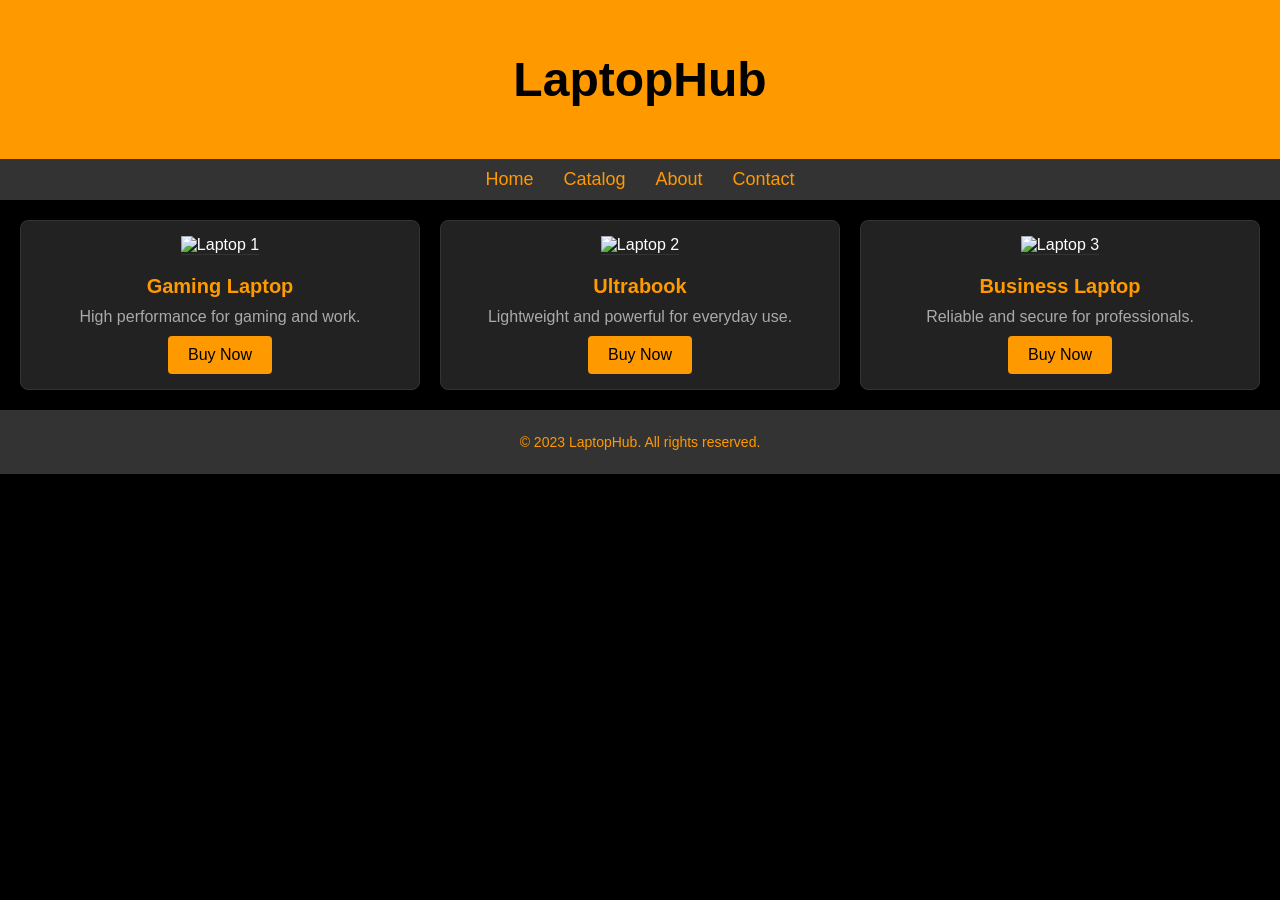
==== Catalog/index.html @ 78876eb9 "Not done" ====
<!DOCTYPE html>
<html lang="en">
<head>
    <meta charset="UTF-8">
    <meta name="viewport" content="width=device-width, initial-scale=1.0">
    <title>Catalog - Laptops</title>
    <link rel="stylesheet" href="style.css">
</head>
<body>
    <header>
        <h1>LaptopHub</h1>
    </header>

    <nav>
        <a href="#">Home</a>
        <a href="#">Catalog</a>
        <a href="#">About</a>
        <a href="#">Contact</a>
    </nav>

    <section class="products">
        <div class="product">
            <img src="laptop1.jpg" alt="Laptop 1">
            <h3>Gaming Laptop</h3>
            <p>High performance for gaming and work.</p>
            <button>Buy Now</button>
        </div>
        <div class="product">
            <img src="laptop2.jpg" alt="Laptop 2">
            <h3>Ultrabook</h3>
            <p>Lightweight and powerful for everyday use.</p>
            <button>Buy Now</button>
        </div>
        <div class="product">
            <img src="laptop3.jpg" alt="Laptop 3">
            <h3>Business Laptop</h3>
            <p>Reliable and secure for professionals.</p>
            <button>Buy Now</button>
        </div>
    </section>

    <footer>
        <p>&copy; 2023 LaptopHub. All rights reserved.</p>
    </footer>
</body>
</html>
---- Catalog/style.css ----
/* General Styles */
body {
    font-family: Arial, sans-serif;
    background-color: #000;
    color: #fff;
    margin: 0;
    padding: 0;
}

/* Header Styles */
header {
    background-color: #ff9900;
    color: #000;
    padding: 20px;
    text-align: center;
    font-size: 24px;
    font-weight: bold;
}

/* Navigation Bar */
nav {
    background-color: #333;
    display: flex;
    justify-content: center;
    padding: 10px 0;
}

nav a {
    color: #ff9900;
    text-decoration: none;
    margin: 0 15px;
    font-size: 18px;
}

nav a:hover {
    color: #fff;
}

/* Product Grid */
.products {
    display: grid;
    grid-template-columns: repeat(auto-fit, minmax(300px, 1fr));
    gap: 20px;
    padding: 20px;
}

.product {
    background-color: #222;
    border: 1px solid #333;
    border-radius: 8px;
    overflow: hidden;
    text-align: center;
    padding: 15px;
}

.product img {
    max-width: 100%;
    border-bottom: 1px solid #333;
    margin-bottom: 10px;
}

.product h3 {
    color: #ff9900;
    font-size: 20px;
    margin: 10px 0;
}

.product p {
    color: #aaa;
    font-size: 16px;
    margin: 10px 0;
}

.product button {
    background-color: #ff9900;
    color: #000;
    border: none;
    padding: 10px 20px;
    font-size: 16px;
    cursor: pointer;
    border-radius: 4px;
}

.product button:hover {
    background-color: #fff;
    color: #000;
}

/* Footer Styles */
footer {
    background-color: #333;
    color: #ff9900;
    text-align: center;
    padding: 10px 0;
    font-size: 14px;
}
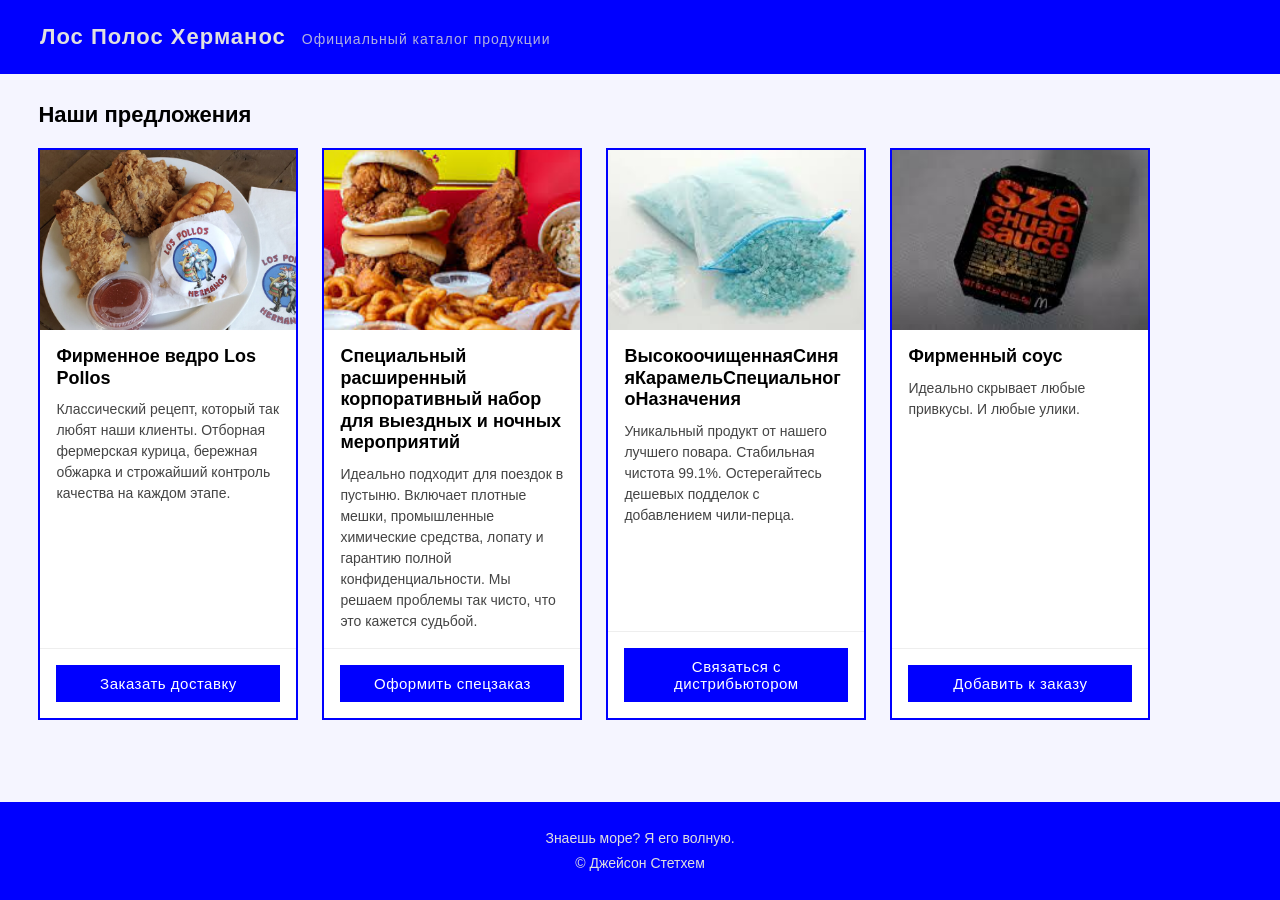
==== commit 07665097: "Final" ====
--- a/Catalog/index.html
+++ b/Catalog/index.html
@@ -1,46 +1,79 @@
 <!DOCTYPE html>
-<html lang="en">
+<html>
+
 <head>
-    <meta charset="UTF-8">
-    <meta name="viewport" content="width=device-width, initial-scale=1.0">
-    <title>Catalog - Laptops</title>
+    <title>Каталог Los Pollos</title>
     <link rel="stylesheet" href="style.css">
 </head>
+
 <body>
-    <header>
-        <h1>LaptopHub</h1>
+
+    <header class="siteHeader">
+        <div class="siteHeaderInner">
+            <span class="siteTitle">Лос Полос Херманос</span>
+            <span class="siteSubtitle">Официальный каталог продукции</span>
+        </div>
     </header>
 
-    <nav>
-        <a href="#">Home</a>
-        <a href="#">Catalog</a>
-        <a href="#">About</a>
-        <a href="#">Contact</a>
-    </nav>
+    <main>
+        <section id="catalog">
+            <h2 class="sectionTitle">Наши предложения</h2>
+            
+            <div class="cardGrid">
+                
+                <article class="productCard">
+                    <img src="Icon1.jpg" alt="Ведро курицы" class="productCard-image">
+                    <div class="productCard-content">
+                        <h3 class="productCard-title">Фирменное ведро Los Pollos</h3>
+                        <p class="productCard-desc">Классический рецепт, который так любят наши клиенты. Отборная фермерская курица, бережная обжарка и строжайший контроль качества на каждом этапе.</p>
+                    </div>
+                    <div class="productCard-footer">
+                        <button class="productCard-button">Заказать доставку</button>
+                    </div>
+                </article>
 
-    <section class="products">
-        <div class="product">
-            <img src="laptop1.jpg" alt="Laptop 1">
-            <h3>Gaming Laptop</h3>
-            <p>High performance for gaming and work.</p>
-            <button>Buy Now</button>
-        </div>
-        <div class="product">
-            <img src="laptop2.jpg" alt="Laptop 2">
-            <h3>Ultrabook</h3>
-            <p>Lightweight and powerful for everyday use.</p>
-            <button>Buy Now</button>
-        </div>
-        <div class="product">
-            <img src="laptop3.jpg" alt="Laptop 3">
-            <h3>Business Laptop</h3>
-            <p>Reliable and secure for professionals.</p>
-            <button>Buy Now</button>
-        </div>
-    </section>
+                <article class="productCard">
+                    <img src="Icon2.jpg" alt="Корпоративный набор" class="productCard-image">
+                    <div class="productCard-content">
+                        <h3 class="productCard-title">Специальный расширенный корпоративный набор для выездных и ночных мероприятий</h3>
+                        <p class="productCard-desc">Идеально подходит для поездок в пустыню. Включает плотные мешки, промышленные химические средства, лопату и гарантию полной конфиденциальности. Мы решаем проблемы так чисто, что это кажется судьбой.</p>
+                    </div>
+                    <div class="productCard-footer">
+                        <button class="productCard-button">Оформить спецзаказ</button>
+                    </div>
+                </article>
+
+                <article class="productCard">
+                    <img src="Icon3.jpg" alt="Синяя карамель" class="productCard-image">
+                    <div class="productCard-content">
+                        <h3 class="productCard-title">ВысокоочищеннаяСиняяКарамельСпециальногоНазначения</h3>
+                        <p class="productCard-desc">Уникальный продукт от нашего лучшего повара. Стабильная чистота 99.1%. Остерегайтесь дешевых подделок с добавлением чили-перца.</p>
+                    </div>
+                    <div class="productCard-footer">
+                        <button class="productCard-button">Связаться с дистрибьютором</button>
+                    </div>
+                </article>
+
+                <article class="productCard">
+                    <img src="Icon4.jpg" alt="Фирменный соус" class="productCard-image">
+                    <div class="productCard-content">
+                        <h3 class="productCard-title">Фирменный соус</h3>
+                        <p class="productCard-desc">Идеально скрывает любые привкусы. И любые улики.</p>
+                    </div>
+                    <div class="productCard-footer">
+                        <button class="productCard-button">Добавить к заказу</button>
+                    </div>
+                </article>
+
+            </div>
+        </section>
+    </main>
 
     <footer>
-        <p>&copy; 2023 LaptopHub. All rights reserved.</p>
+        <p>Знаешь море? Я его волную.</p>
+        <p>© Джейсон Стетхем</p>
     </footer>
+
 </body>
+
 </html>
--- a/Catalog/style.css
+++ b/Catalog/style.css
@@ -1,96 +1,135 @@
-/* General Styles */
-body {
-    font-family: Arial, sans-serif;
-    background-color: #000;
-    color: #fff;
+html, body {
+    font-family: Impact, Haettenschweiler, 'Arial Narrow Bold', sans-serif;
     margin: 0;
     padding: 0;
+    background: #f5f5ff;
 }
 
-/* Header Styles */
-header {
-    background-color: #ff9900;
-    color: #000;
-    padding: 20px;
-    text-align: center;
-    font-size: 24px;
-    font-weight: bold;
+main {
+    margin-left: 3%;
+    margin-right: 3%;
+    padding-bottom: 120px;
 }
 
-/* Navigation Bar */
-nav {
-    background-color: #333;
-    display: flex;
-    justify-content: center;
-    padding: 10px 0;
+header, footer {
+    background: #0000ff;
+    color: #e0e0e0;
+    padding: 24px 40px;
+    width: 100%;
+    box-sizing: border-box;
 }
 
-nav a {
-    color: #ff9900;
-    text-decoration: none;
-    margin: 0 15px;
-    font-size: 18px;
+.siteHeader {
+    font-size: 20px;
+    letter-spacing: 1px;
 }
 
-nav a:hover {
-    color: #fff;
+.siteHeaderInner {
+    display: flex;
+    align-items: baseline;
+    gap: 16px;
 }
 
-/* Product Grid */
-.products {
-    display: grid;
-    grid-template-columns: repeat(auto-fit, minmax(300px, 1fr));
-    gap: 20px;
-    padding: 20px;
+.siteTitle {
+    font-size: 22px;
+    font-weight: 700;
 }
 
-.product {
-    background-color: #222;
-    border: 1px solid #333;
-    border-radius: 8px;
-    overflow: hidden;
-    text-align: center;
-    padding: 15px;
+.siteSubtitle {
+    font-size: 14px;
+    color: #b0b0e0;
 }
 
-.product img {
-    max-width: 100%;
-    border-bottom: 1px solid #333;
-    margin-bottom: 10px;
+.sectionTitle {
+    font-size: 22px;
+    margin: 28px 0 20px;
 }
 
-.product h3 {
-    color: #ff9900;
-    font-size: 20px;
-    margin: 10px 0;
+.cardGrid {
+    display: flex;
+    flex-wrap: wrap;
+    gap: 24px;
 }
 
-.product p {
-    color: #aaa;
-    font-size: 16px;
-    margin: 10px 0;
+.productCard {
+    background: #fff;
+    border: 2px solid #0000ff;
+    width: 260px;
+    box-sizing: border-box;
+    display: flex;
+    flex-direction: column;
+    overflow: hidden;
+    transition: border-color 0.2s;
 }
 
-.product button {
-    background-color: #ff9900;
-    color: #000;
-    border: none;
-    padding: 10px 20px;
-    font-size: 16px;
-    cursor: pointer;
-    border-radius: 4px;
+.productCard:hover {
+    border-color: #09ff00;
 }
 
-.product button:hover {
-    background-color: #fff;
+.productCard-image {
+    width: 100%;
+    height: 180px;
+    object-fit: cover;
+    display: block;
+}
+
+.productCard-content {
+    padding: 16px;
+    display: flex;
+    flex-direction: column;
+    flex-grow: 1;
+}
+
+.productCard-title {
+    font-size: 18px;
+    margin: 0 0 10px;
+    line-height: 1.2;
+    word-break: break-word;
+    hyphens: auto;
+}
+
+.productCard-desc {
+    font-family: 'Arial Narrow Bold', sans-serif;
+    font-size: 14px;
+    line-height: 1.5;
+    color: #444;
+    margin: 0;
+}
+
+.productCard-footer {
+    padding: 16px;
+    border-top: 1px solid #eee;
+    margin-top: auto;
+}
+
+.productCard-button {
+    background: #0000ff;
+    color: #fff;
+    border: none;
+    padding: 10px;
+    width: 100%;
+    font-family: Impact, Haettenschweiler, 'Arial Narrow Bold', sans-serif;
+    font-size: 15px;
+    cursor: pointer;
+    letter-spacing: 0.5px;
+    transition: background-color 0.2s, color 0.2s;
+}
+
+.productCard-button:hover {
+    background: #09ff00;
     color: #000;
 }
 
-/* Footer Styles */
 footer {
-    background-color: #333;
-    color: #ff9900;
+    position: fixed;
+    bottom: 0;
+    width: 100%;
     text-align: center;
-    padding: 10px 0;
     font-size: 14px;
+    line-height: 1.8;
+    box-sizing: border-box;
+}
+
+footer p {
+    margin: 0;
 }
